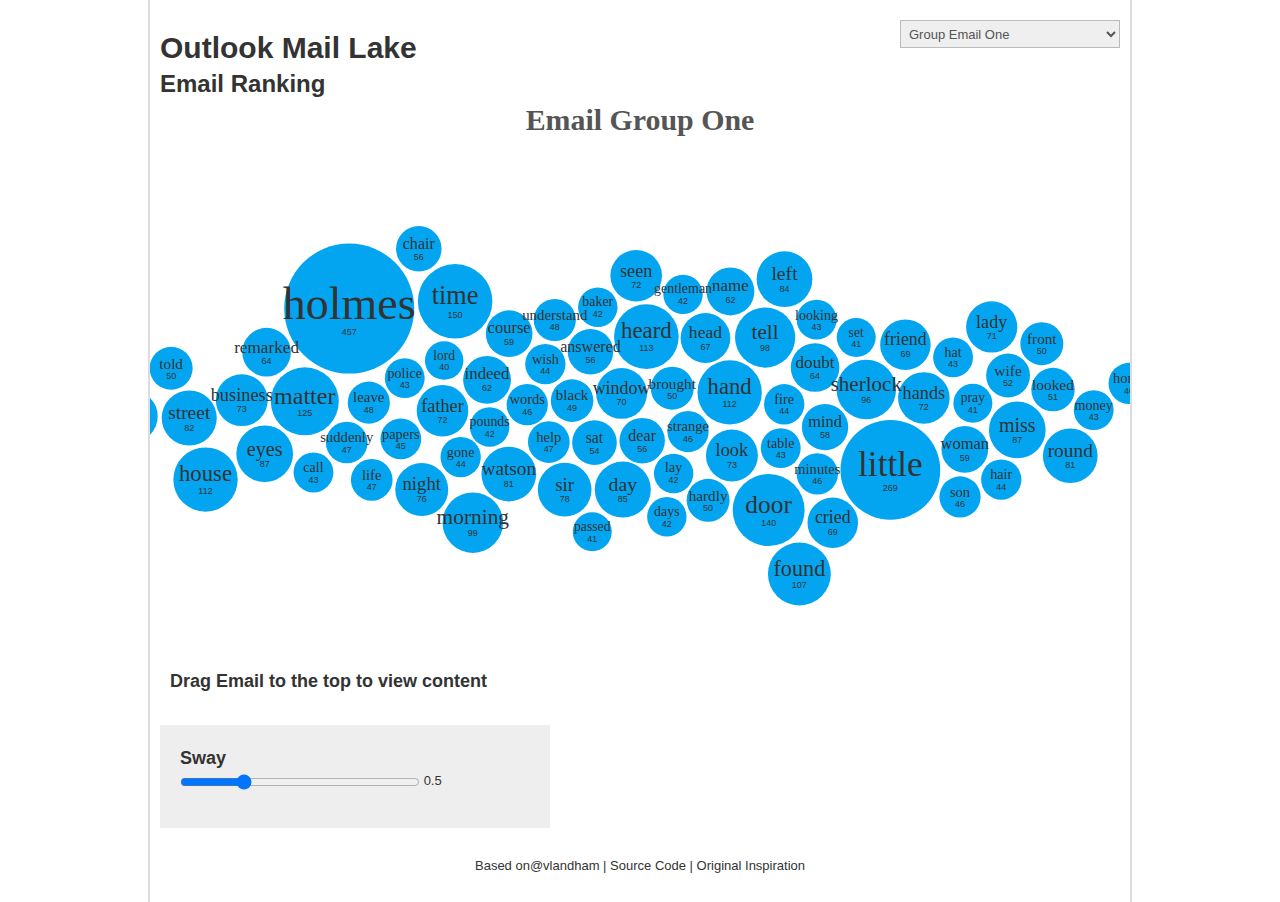
==== WebApp_MailLake/index.html @ e62295fa "webappmodule" ====
﻿<!doctype html>
<html class="no-js" lang="en"> 
<head>
  <meta charset="utf-8">
  <meta http-equiv="X-UA-Compatible" content="IE=edge,chrome=1">

  <title>Mail Lake</title>
  <meta name="description" content="">
  <meta name="author" content="">

  <meta name="viewport" content="width=device-width,initial-scale=1">

  <!-- CSS concatenated and minified via ant build script-->
  <link rel="stylesheet" href="css/reset.css">
  <link rel="stylesheet" href="css/bootstrap.min.css">
  <link rel="stylesheet" href="css/style.css">
  <!-- end CSS-->
    <script src="Scripts/d3/d3.js"></script>
    <script src="Scripts/modernizr-2.8.3.js"></script>
</head>

<body>

  <div id="container" class="container">
      <select id="text-select">
        <option value="sherlock">Group Email One</option>
        <option value="aesop">Group Email Two</option>
        <option value="alice">Group Email Three</option>
        <option value="gulliver">Group Email Four</option>
      </select>
    <header>
    <h1>Outlook Mail Lake</h1>
    <h2>Email Ranking </h2>
      <h2 id="email-group"></h2>
    </header>
    <div id="main" role="main">
      <div id="vis"></div>
      <div id="status"></div>
      <div id="controls">
        <h3>Sway</h3>
        <form id="jitter" oninput="output.value = (jitter_input.value / 200).toFixed(3)" >
          <input id="jitter_input" type="range" min="0" max="400" value="100" style="width:240px;">
          <output name="output" for="input">0.5</output>
        </form>
      </div>
    </div>
    <footer>
    <p>Based on<a href="http://vallandingham.me/building_a_bubble_cloud.html">@vlandham
</a> | <a href="https://github.com/vlandham/bubble_cloud">Source Code</a> | <a href="http://www.nytimes.com/interactive/2012/09/04/us/politics/democratic-convention-words.html">Original Inspiration</a></p>
    </footer>
  </div> 
  <script>window.jQuery || document.write('<script src="js/libs/jquery-1.9.1.min.js"><\/script>')</script>


  <script defer src="js/plugins.js"></script>
  <script src="Scripts/d3/d3.js"></script>
  <script type="text/javascript" src="dataviz/vis.js"></script>
  <script> 
    window._gaq = [['_setAccount','UA-17355070-1'],['_trackPageview'],['_trackPageLoadTime']];
    Modernizr.load({
      load: ('https:' == location.protocol ? '//ssl' : '//www') + '.google-analytics.com/ga.js'
    });
  </script>
  
</body>
</html>
---- WebApp_MailLake/css/style.css ----
body {
}

a, a:visited {
  color:#333;
}

#container {
  padding-top:20px;
  width: 980px;
  border-left: 2px #ddd solid;
  border-right: 2px #ddd solid;
}

header {
  padding: 10px;
}

#email-group {
  font-family:'Segoe UI', georgia, "times new roman", times, serif;
  color: #555;
  font-size: 2.3em;
  text-align: center;
}

#text-select {
  float:right;
  margin-right: 10px;
}

#vis {
  overflow: hidden;
  position: relative;
}

#status {
  padding:0 0 20px 20px;
}

#controls {
  padding: 20px;
  background-color: #eee;
  margin: 10px;
  width: 350px;
}

#bubble-background {
  fill: none;
  pointer-events: all;
}

.bubble-node {
  /* fill: #d1e0f3; */
  fill: #03A5F0;
}

.bubble-hover {
  /* fill: #b8c7d9; */
  fill: #FAB605;
}

.bubble-selected {
  /* fill: #a8c8ee;  */
  fill: #84BC0C;
  /* stroke: #6081a3; */
  stroke: #A6BA92;
  stroke-width: 1.5px;
}

.active {
  color: #A6BA92
}

a.bubble-label {
  font-family: 'Segoe UI', "times new roman", times, serif;
  color: inherit;
  cursor: pointer;
  display: block;
  text-align: center;
  text-decoration: none;
  line-height: 1em;
  position: absolute;
}


.bubble-label .bubble-label-value {
  font: 9px sans-serif;
  white-space: nowrap;
}

footer p {
  text-align: center;
  padding-top:20px;
  padding-bottom:20px;
  font: 13px sans-serif;
}
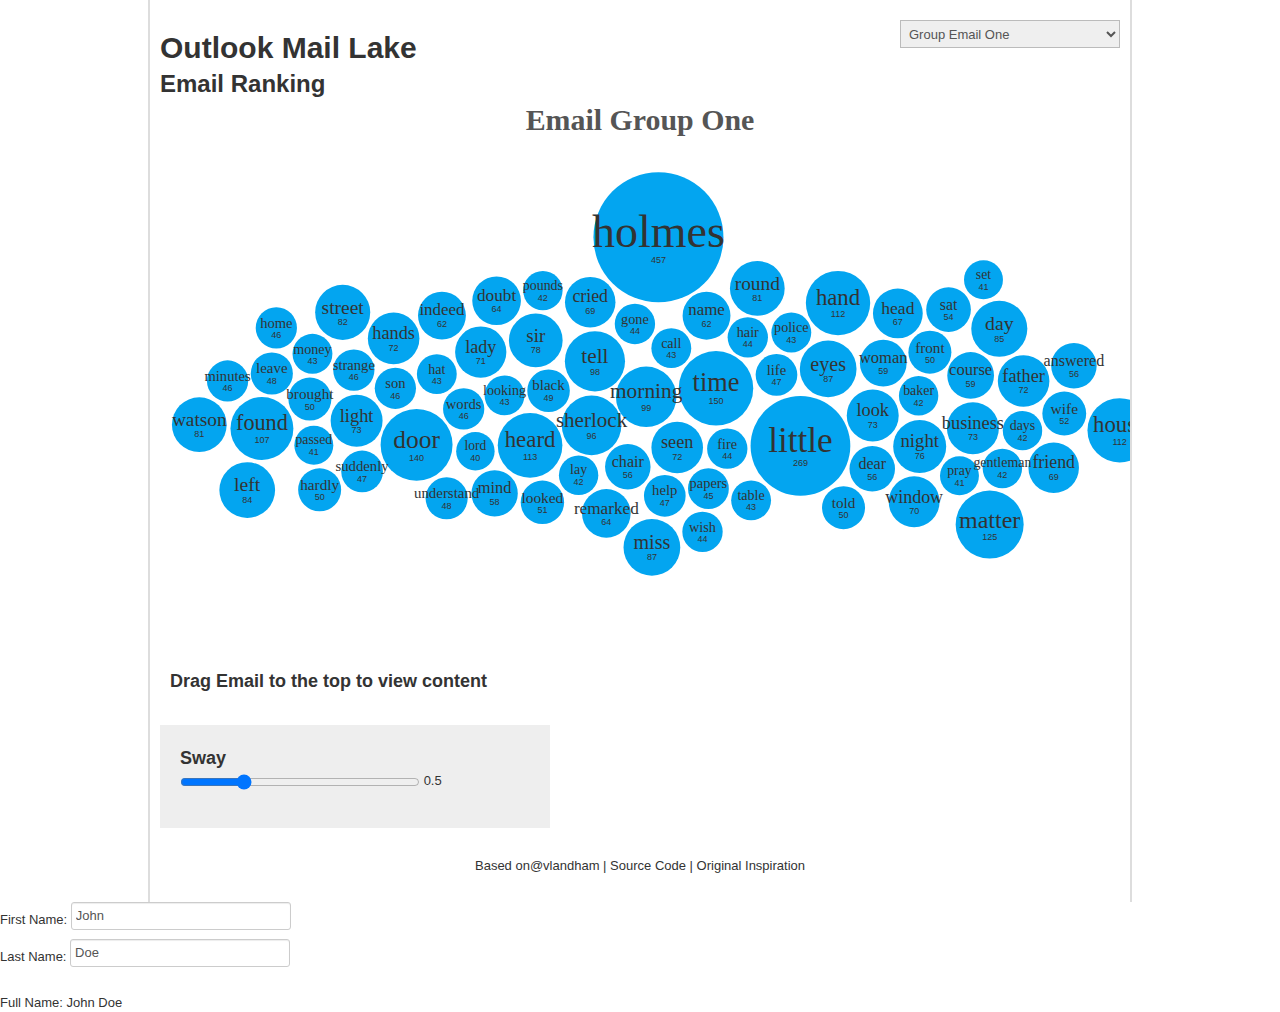
==== commit 0a709a3d: "added angular support" ====
--- a/WebApp_MailLake/index.html
+++ b/WebApp_MailLake/index.html
@@ -1,5 +1,5 @@
 ﻿<!doctype html>
-<html class="no-js" lang="en"> 
+<html class="no-js" lang="en" > 
 <head>
   <meta charset="utf-8">
   <meta http-equiv="X-UA-Compatible" content="IE=edge,chrome=1">
@@ -17,6 +17,7 @@
   <!-- end CSS-->
     <script src="Scripts/d3/d3.js"></script>
     <script src="Scripts/modernizr-2.8.3.js"></script>
+    <script src="Scripts/angular.js"></script>
 </head>
 
 <body>
@@ -49,18 +50,28 @@
 </a> | <a href="https://github.com/vlandham/bubble_cloud">Source Code</a> | <a href="http://www.nytimes.com/interactive/2012/09/04/us/politics/democratic-convention-words.html">Original Inspiration</a></p>
     </footer>
   </div> 
+
+  <!-- This is example code to get the controller up and running-->
+    <div ng-app="mailLake" ng-controller="bubController">
+        First Name: <input type="text" ng-model="firstName"><br>
+        Last Name: <input type="text" ng-model="lastName"><br>
+        <br>
+        Full Name: {{firstName + " " + lastName}}
+
+    </div>
+
+  <!--End of example code-->
+
+
   <script>window.jQuery || document.write('<script src="js/libs/jquery-1.9.1.min.js"><\/script>')</script>
 
+    
 
   <script defer src="js/plugins.js"></script>
   <script src="Scripts/d3/d3.js"></script>
   <script type="text/javascript" src="dataviz/vis.js"></script>
-  <script> 
-    window._gaq = [['_setAccount','UA-17355070-1'],['_trackPageview'],['_trackPageLoadTime']];
-    Modernizr.load({
-      load: ('https:' == location.protocol ? '//ssl' : '//www') + '.google-analytics.com/ga.js'
-    });
-  </script>
-  
+
+
+    <script src="js/controllers.js"></script>
 </body>
 </html>
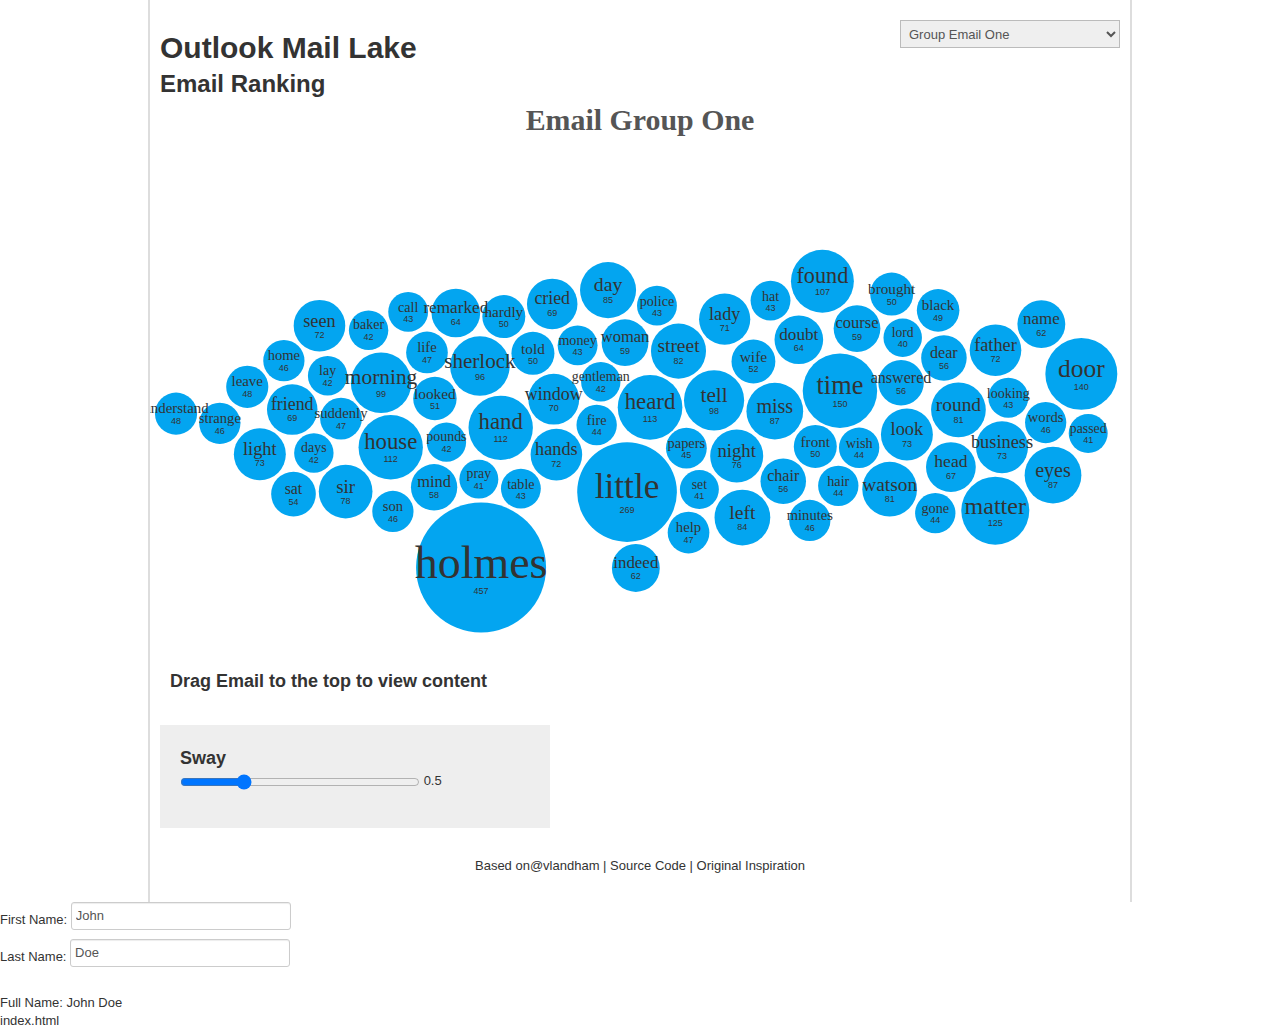
==== commit 02332e98: "update to angular" ====
--- a/WebApp_MailLake/index.html
+++ b/WebApp_MailLake/index.html
@@ -75,3 +75,4 @@
     <script src="js/controllers.js"></script>
 </body>
 </html>
+<a href="index.html">index.html</a>